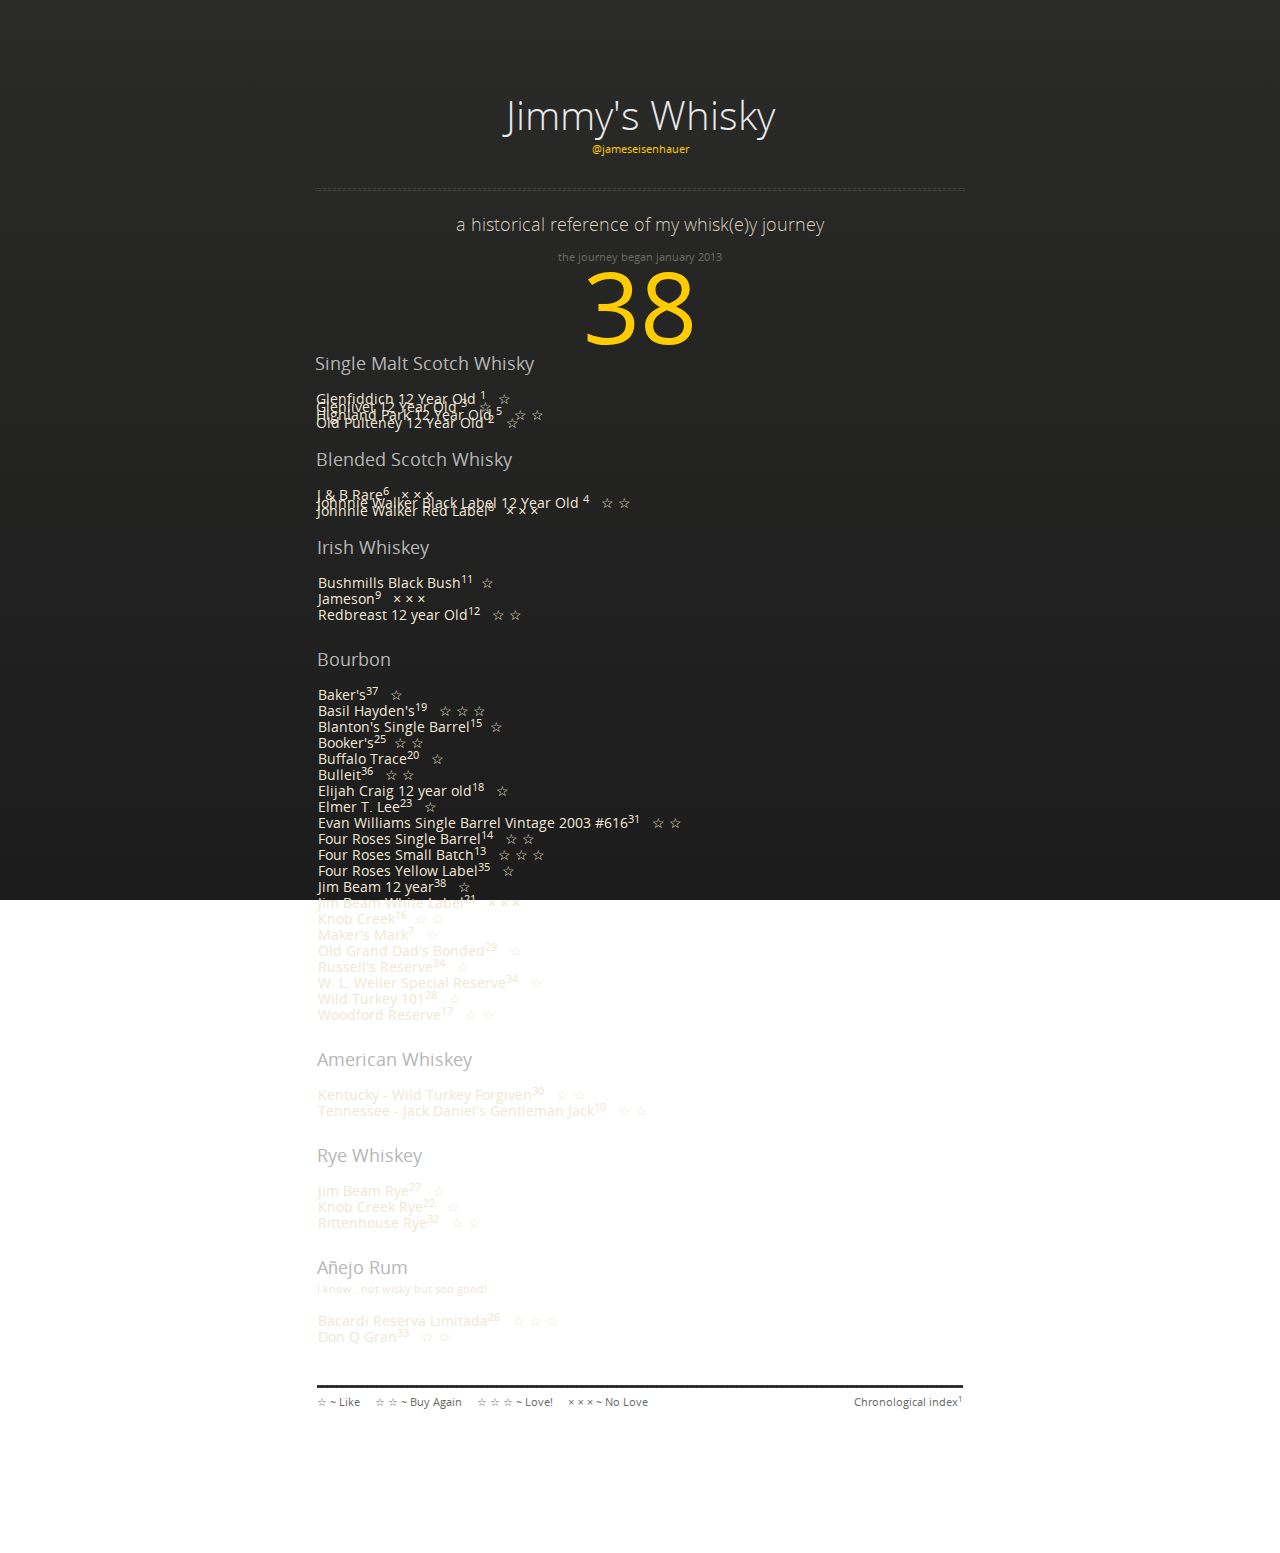
==== index2.html @ 9f7e5084 "wip new index page" ====
<!doctype html>
<html>
  <head>
    <meta charset="utf-8">
    <meta http-equiv="X-UA-Compatible" content="chrome=1">
    <title>Jimmy's Whisky</title>
    <meta name="description" content="a historical reference of my whisk(e)y journey" />
    <link rel="stylesheet" href="stylesheets/styles.css">
    <link rel="stylesheet" href="stylesheets/pygment_trac.css">
    <script src="https://ajax.googleapis.com/ajax/libs/jquery/1.7.1/jquery.min.js"></script>
   
    <script src="http://cdn.jquerytools.org/1.2.7/full/jquery.tools.min.js"></script>
    <script src="javascripts/respond.js"></script>
    <!--[if lt IE 9]>
      <script src="//html5shiv.googlecode.com/svn/trunk/html5.js"></script>
    <![endif]-->
    <!--[if lt IE 8]>
    <link rel="stylesheet" href="stylesheets/ie.css">
    <![endif]-->


  <style>
  
  /* tooltip styling */
  .tooltip {
    display:none;
    height:105px;
    padding:0px 0px 0px 0px;
    width:300px;
   
  } 

   .whiskies {
    cursor:pointer;
    margin:0 1px;
    line-height: 8px;
  }
  </style>
 <meta property="og:title" content="Jimmy's Whisky" />
 <meta property="og:type" content="website" />
 <meta property="og:url" content="http://jimmyswhisky.github.com/" />
 <meta property="og:site_name" content="Jimmy's Whisky - a historical reference of my whisk(e)y journey" />
 <meta property="og:description" content="a historical reference of my whisk(e)y journey" />
 
 <meta property="og:image" content="http://jimmyswhisky.github.com/images/Bakers-Bourbon.jpg" />
  <link rel="image_src" href="http://jimmyswhisky.github.com/images/Bakers-Bourbon.jpg" / >
  
  </head>
  <body>
      

    <div class="wrapper">

      <section>
        <div id="title">
          <h1>Jimmy's Whisky</h1>
  
              <div class="credits center"><a href="http://www.twitter.com/jameseisenhauer" target="_blank">@jameseisenhauer</a></div>
          <p></p>
          <hr>
          <p>a historical reference of my whisk(e)y journey<br>
            <span class="credits center">the journey began january 2013</span>
          </p>
          
        </div>

       
<div class="number">38</div>
<h3>Single Malt Scotch Whisky</h3>

<p>
<div class="whiskies">
  Glenfiddich 12 Year Old <sup>1</sup> &nbsp; &#9734; <br>
  Glenlivet 12 Year Old <sup>3</sup> &nbsp; &#9734;  <br>
  Highland Park 12 Year Old <sup>5</sup> &nbsp; &#9734;  &#9734; <br>
  Old Pulteney 12 Year Old <sup>2</sup> &nbsp; &#9734;  <br>


</p>


<h3>Blended Scotch Whisky</h3>

<p>
<div class="whiskies">
  J & B Rare<sup>6</sup> &nbsp; &#215; &#215; &#215; <br>
  Johnnie Walker Black Label 12 Year Old <sup>4</sup> &nbsp; &#9734;  &#9734;<br>
  Johnnie Walker Red Label<sup>8</sup> &nbsp; &#215; &#215; &#215;<br>


</p>

<h3>Irish Whiskey</h3>

<p>
<div class="whiskies">Bushmills Black Bush<sup>11</sup>&nbsp; &#9734; </div>
<div class="tooltip">
  <img src="images/blackbush.jpg" alt="blackbush"  width="300">
</div>
<br>
<div class="whiskies">Jameson<sup>9</sup> &nbsp; &#215; &#215; &#215;</div>
<div class="tooltip">
  <img src="images/jameson.jpg" alt="jameson"  width="300">
</div>
<br>
<div class="whiskies">Redbreast 12 year Old<sup>12</sup> &nbsp; &#9734;  &#9734;</div>
<div class="tooltip">
  <img src="images/rb12.jpg" alt="redbreast12"  width="300">
</div>
<br>


</p>

<h3>Bourbon</h3>

<p>
  <div class="whiskies">Baker's<sup>37</sup> &nbsp;  &#9734; </div>
<div class="tooltip">
  <img src="images/Bakers-Bourbon.jpg" alt="bookers"  width="300">
</div>
<br>
<div class="whiskies">Basil Hayden's<sup>19</sup> &nbsp;  &#9734;  &#9734;  &#9734; </div>
<div class="tooltip">
  <img src="images/basilh.jpg" alt="basil haydens"  width="300">
</div>
<br>
<div class="whiskies">Blanton's Single Barrel<sup>15</sup>&nbsp;  &#9734;</div>
<div class="tooltip">
  <img src="images/blantonssingle.jpg" alt="blantonssinglebarrel"  width="300">
</div>
<br>
<div class="whiskies">Booker's<sup>25</sup>&nbsp;  &#9734;  &#9734;</div>
<div class="tooltip">
  <img src="images/booker.jpg" alt="bookersbourbon"  width="300">
</div>
<br>
<div class="whiskies">Buffalo Trace<sup>20</sup> &nbsp;  &#9734; </div>
<div class="tooltip">
  <img src="images/bt.jpg" alt="Buffalo Trace"  width="300">
</div>
<br>
<div class="whiskies">Bulleit<sup>36</sup> &nbsp;  &#9734;  &#9734; </div>
<div class="tooltip">
  <img src="images/bulleit.jpg" alt="Bulleit"  width="300">
</div>
<br>
<div class="whiskies">Elijah Craig 12 year old<sup>18</sup> &nbsp;  &#9734; </div>
<div class="tooltip">
  <img src="images/ecraig12.jpg" alt="elijah craig"  width="300">
</div>
<br>
<div class="whiskies">Elmer T. Lee<sup>23</sup> &nbsp;  &#9734; </div>
<div class="tooltip">
  <img src="images/elmer.jpg" alt="elmer t lee"  width="300">
</div>
<br>
<div class="whiskies">Evan Williams Single Barrel Vintage 2003 #616<sup>31</sup> &nbsp;  &#9734; &#9734;</div>
<div class="tooltip">
  <img src="images/EWSB2003.jpg" alt="evanwilliams2003"  width="300">
</div>
<br>
<div class="whiskies">Four Roses Single Barrel<sup>14</sup> &nbsp;  &#9734; &#9734; </div>
<div class="tooltip">
  <img src="images/fourrosessingleb.jpg" alt="fourrosessinglebarrel"  width="300">
</div>
<br>
<div class="whiskies">Four Roses Small Batch<sup>13</sup> &nbsp;  &#9734; &#9734; &#9734;</div>
<div class="tooltip">
  <img src="images/4rosessmallbatch.jpg" alt="fourrosessmallbatch"  width="300">
</div>
<br>
<div class="whiskies">Four Roses Yellow Label<sup>35</sup> &nbsp;  &#9734; </div>
<div class="tooltip">
  <img src="images/fourrosesyellow.jpg" alt="fourrosesyellow"  width="300">
</div>
<br>
<div class="whiskies">Jim Beam 12 year<sup>38</sup> &nbsp;  &#9734; </div>
<div class="tooltip">
  <img src="images/jim-beam-signature-craft.jpg" alt="beam12"  width="300">
</div>
<br>
<div class="whiskies">Jim Beam White Label<sup>21</sup> &nbsp; &#215; &#215; &#215;</div>
<div class="tooltip">
  <img src="images/jimbeamw.jpg" alt="jimbeamwhite"  width="300">
</div>
<br>
<div class="whiskies">Knob Creek<sup>16</sup>&nbsp; &#9734;  &#9734;</div>
<div class="tooltip">
  <img src="images/knob-creek.png" alt="knobcreek"  width="300">
</div>
<br>
<div class="whiskies">Maker's Mark<sup>7</sup> &nbsp; &#9734; </div>
<div class="tooltip">
  <img src="images/mm.jpg" alt="makersmark"  width="300">
</div>
<br>
<div class="whiskies">Old Grand Dad's Bonded<sup>29</sup> &nbsp; &#9734; </div>
<div class="tooltip">
  <img src="images/ogd.jpg" alt="old grand dads"  width="300">
</div>
<br>
<div class="whiskies">Russell's Reserve<sup>24</sup> &nbsp;  &#9734; </div>
<div class="tooltip">
  <img src="images/rreserve.jpg" alt="russel's reserve"  width="300">
</div>
<br>
<div class="whiskies">W. L. Weller Special Reserve<sup>34</sup> &nbsp; &#9734;</div>
<div class="tooltip">
  <img src="images/wellres.jpg" alt="weller reserve"  width="300">
</div>
<br>
<div class="whiskies">Wild Turkey 101<sup>28</sup> &nbsp; &#9734;</div>
<div class="tooltip">
  <img src="images/WildTurkey101.jpg" alt="wild turkey"  width="300">
</div>
<br>
<div class="whiskies">Woodford Reserve<sup>17</sup> &nbsp; &#9734;  &#9734;</div>
<div class="tooltip">
  <img src="images/woodford.jpg" alt="woodford"  width="300">
</div>
<br>


</p>

<h3>American Whiskey</h3>

<p>
<div class="whiskies">Kentucky - Wild Turkey Forgiven<sup>30</sup> &nbsp; &#9734;  &#9734;</div>
<div class="tooltip">
  <img src="images/forgive.jpg" alt="wild turkey forgiven"  width="300">
</div>
<br>
<div class="whiskies">Tennessee - Jack Daniel's Gentleman Jack<sup>10</sup> &nbsp; &#9734;  &#9734;</div>
<div class="tooltip">
  <img src="images/gentjack.jpg" alt="gentlemanjack"  width="300">
</div>
<br>


</p>

<h3>Rye Whiskey</h3>

<p>
  <div class="whiskies">Jim Beam Rye<sup>27</sup> &nbsp; &#9734; </div>
<div class="tooltip">
  <img src="images/jbrye.jpg" alt="jimbeamrye"  width="300">
</div>
<br>
<div class="whiskies">Knob Creek Rye<sup>22</sup> &nbsp; &#9734; </div>
<div class="tooltip">
  <img src="images/kcrye.jpg" alt="knobcreekrye"  width="300">
</div>
<br>
<div class="whiskies">Rittenhouse Rye<sup>32</sup> &nbsp; &#9734; &#9734;</div>
<div class="tooltip">
  <img src="images/rittenhouse.jpg" alt="rittenhouserye"  width="300">
</div>
<br>


</p>

<h3>A&ntilde;ejo Rum</h3>
<sup>I know...not wisky but soo good!</sup>


<p>
<div class="whiskies">Bacardi Reserva Limitada<sup>26</sup> &nbsp; &#9734; &#9734; &#9734; </div>
<div class="tooltip">
  <img src="images/bacardirl2.jpg" alt="bacardireservalimitada"  width="300">
</div>
<br>
<div class="whiskies">Don Q Gran<sup>33</sup> &nbsp; &#9734; &#9734;  </div>
<div class="tooltip">
  <img src="images/donq.png" alt="donq"  width="300">
</div>
<br>






</p>












<p></p>
<br>
<br>
<div id="title">
  <hr>
   <span class="credits left">&#9734; ~ Like  &nbsp; &nbsp; &#9734; &#9734; ~ Buy Again  &nbsp; &nbsp;  &#9734; &#9734; &#9734; ~ Love!  &nbsp; &nbsp;  &#215; &#215; &#215;  ~ No Love</span>
   <span class="credits right">  Chronological index<sup>1</sup></span> 

</div>

</section>
</div>
<script>
$(function () {
$(".whiskies").tooltip({

   // tweak the position
   offset: [20, -1050],

   // use the "slide" effect
   effect: 'slide'

// add dynamic plugin with optional configuration for bottom edge
})});
</script>
    <!--[if !IE]><script>fixScale(document);</script><![endif]-->
    
  </body>
</html>
---- stylesheets/styles.css ----
@font-face {
  font-family: 'OpenSansLight';
  src: url("../fonts/OpenSans-Light-webfont.eot");
  src: url("../fonts/OpenSans-Light-webfont.eot?#iefix") format("embedded-opentype"), url("../fonts/OpenSans-Light-webfont.woff") format("woff"), url("../fonts/OpenSans-Light-webfont.ttf") format("truetype"), url("../fonts/OpenSans-Light-webfont.svg#OpenSansLight") format("svg");
  font-weight: normal;
  font-style: normal;
}

@font-face {
  font-family: 'OpenSansLightItalic';
  src: url("../fonts/OpenSans-LightItalic-webfont.eot");
  src: url("../fonts/OpenSans-LightItalic-webfont.eot?#iefix") format("embedded-opentype"), url("../fonts/OpenSans-LightItalic-webfont.woff") format("woff"), url("../fonts/OpenSans-LightItalic-webfont.ttf") format("truetype"), url("../fonts/OpenSans-LightItalic-webfont.svg#OpenSansLightItalic") format("svg");
  font-weight: normal;
  font-style: normal;
}

@font-face {
  font-family: 'OpenSansRegular';
  src: url("../fonts/OpenSans-Regular-webfont.eot");
  src: url("../fonts/OpenSans-Regular-webfont.eot?#iefix") format("embedded-opentype"), url("../fonts/OpenSans-Regular-webfont.woff") format("woff"), url("../fonts/OpenSans-Regular-webfont.ttf") format("truetype"), url("../fonts/OpenSans-Regular-webfont.svg#OpenSansRegular") format("svg");
  font-weight: normal;
  font-style: normal;
  -webkit-font-smoothing: antialiased;
}

@font-face {
  font-family: 'OpenSansItalic';
  src: url("../fonts/OpenSans-Italic-webfont.eot");
  src: url("../fonts/OpenSans-Italic-webfont.eot?#iefix") format("embedded-opentype"), url("../fonts/OpenSans-Italic-webfont.woff") format("woff"), url("../fonts/OpenSans-Italic-webfont.ttf") format("truetype"), url("../fonts/OpenSans-Italic-webfont.svg#OpenSansItalic") format("svg");
  font-weight: normal;
  font-style: normal;
  -webkit-font-smoothing: antialiased;
}

@font-face {
  font-family: 'OpenSansSemibold';
  src: url("../fonts/OpenSans-Semibold-webfont.eot");
  src: url("../fonts/OpenSans-Semibold-webfont.eot?#iefix") format("embedded-opentype"), url("../fonts/OpenSans-Semibold-webfont.woff") format("woff"), url("../fonts/OpenSans-Semibold-webfont.ttf") format("truetype"), url("../fonts/OpenSans-Semibold-webfont.svg#OpenSansSemibold") format("svg");
  font-weight: normal;
  font-style: normal;
  -webkit-font-smoothing: antialiased;
}

@font-face {
  font-family: 'OpenSansSemiboldItalic';
  src: url("../fonts/OpenSans-SemiboldItalic-webfont.eot");
  src: url("../fonts/OpenSans-SemiboldItalic-webfont.eot?#iefix") format("embedded-opentype"), url("../fonts/OpenSans-SemiboldItalic-webfont.woff") format("woff"), url("../fonts/OpenSans-SemiboldItalic-webfont.ttf") format("truetype"), url("../fonts/OpenSans-SemiboldItalic-webfont.svg#OpenSansSemiboldItalic") format("svg");
  font-weight: normal;
  font-style: normal;
  -webkit-font-smoothing: antialiased;
}

@font-face {
  font-family: 'OpenSansBold';
  src: url("../fonts/OpenSans-Bold-webfont.eot");
  src: url("../fonts/OpenSans-Bold-webfont.eot?#iefix") format("embedded-opentype"), url("../fonts/OpenSans-Bold-webfont.woff") format("woff"), url("../fonts/OpenSans-Bold-webfont.ttf") format("truetype"), url("../fonts/OpenSans-Bold-webfont.svg#OpenSansBold") format("svg");
  font-weight: normal;
  font-style: normal;
  -webkit-font-smoothing: antialiased;
}

@font-face {
  font-family: 'OpenSansBoldItalic';
  src: url("../fonts/OpenSans-BoldItalic-webfont.eot");
  src: url("../fonts/OpenSans-BoldItalic-webfont.eot?#iefix") format("embedded-opentype"), url("../fonts/OpenSans-BoldItalic-webfont.woff") format("woff"), url("../fonts/OpenSans-BoldItalic-webfont.ttf") format("truetype"), url("../fonts/OpenSans-BoldItalic-webfont.svg#OpenSansBoldItalic") format("svg");
  font-weight: normal;
  font-style: normal;
  -webkit-font-smoothing: antialiased;
}

/* normalize.css 2012-02-07T12:37 UTC - http://github.com/necolas/normalize.css */
/* =============================================================================
   HTML5 display definitions
   ========================================================================== */
/*
 * Corrects block display not defined in IE6/7/8/9 & FF3
 */
article,
aside,
details,
figcaption,
figure,
footer,
header,
hgroup,
nav,
section,
summary {
  display: block;
}

/*
 * Corrects inline-block display not defined in IE6/7/8/9 & FF3
 */
audio,
canvas,
video {
  display: inline-block;
  *display: inline;
  *zoom: 1;
}

/*
 * Prevents modern browsers from displaying 'audio' without controls
 */
audio:not([controls]) {
  display: none;
}

/*
 * Addresses styling for 'hidden' attribute not present in IE7/8/9, FF3, S4
 * Known issue: no IE6 support
 */
[hidden] {
  display: none;
}

/* =============================================================================
   Base
   ========================================================================== */
/*
 * 1. Corrects text resizing oddly in IE6/7 when body font-size is set using em units
 *    http://clagnut.com/blog/348/#c790
 * 2. Prevents iOS text size adjust after orientation change, without disabling user zoom
 *    www.456bereastreet.com/archive/201012/controlling_text_size_in_safari_for_ios_without_disabling_user_zoom/
 */
html {
  font-size: 100%;
  /* 1 */
  -webkit-text-size-adjust: 100%;
  /* 2 */
  -ms-text-size-adjust: 100%;
  /* 2 */
}

/*
 * Addresses font-family inconsistency between 'textarea' and other form elements.
 */
html,
button,
input,
select,
textarea {
  font-family: sans-serif;
}

/*
 * Addresses margins handled incorrectly in IE6/7
 */
body {
  margin: 0;
  position: relative;
}

/* =============================================================================
   Links
   ========================================================================== */
/*
 * Addresses outline displayed oddly in Chrome
 */
a:focus {
  outline: thin dotted;
}

/*
 * Improves readability when focused and also mouse hovered in all browsers
 * people.opera.com/patrickl/experiments/keyboard/test
 */
a:hover,
a:active {
  outline: 0;
}

/* =============================================================================
   Typography
   ========================================================================== */
/*
 * Addresses font sizes and margins set differently in IE6/7
 * Addresses font sizes within 'section' and 'article' in FF4+, Chrome, S5
 */
h1 {
  font-size: 2em;
  margin: 0.67em 0;
}

h2 {
  font-size: 1.5em;
  margin: 0.83em 0;
}

h3 {
  font-size: 1.17em;
  margin: 1em 0;
}

h4 {
  font-size: 1em;
  margin: 1.33em 0;
}

h5 {
  font-size: 0.83em;
  margin: 1.67em 0;
}

h6 {
  font-size: 0.75em;
  margin: 2.33em 0;
}

/*
 * Addresses styling not present in IE7/8/9, S5, Chrome
 */
abbr[title] {
  border-bottom: 1px dotted;
}

/*
 * Addresses style set to 'bolder' in FF3+, S4/5, Chrome
*/
b,
strong {
  font-weight: bold;
}

blockquote {
  margin: 1em 40px;
}

/*
 * Addresses styling not present in S5, Chrome
 */
dfn {
  font-style: italic;
}

/*
 * Addresses styling not present in IE6/7/8/9
 */
mark {
  background: #ff0;
  color: #000;
}

/*
 * Addresses margins set differently in IE6/7
 */
p,
pre {
  margin: 1em 0;
}

/*
 * Corrects font family set oddly in IE6, S4/5, Chrome
 * en.wikipedia.org/wiki/User:Davidgothberg/Test59
 */
pre,
code,
kbd,
samp {
  font-family: monospace, serif;
  _font-family: 'courier new', monospace;
  font-size: 1em;
}

/*
 * 1. Addresses CSS quotes not supported in IE6/7
 * 2. Addresses quote property not supported in S4
 */
/* 1 */
q {
  quotes: none;
}

/* 2 */
q:before,
q:after {
  content: '';
  content: none;
}

small {
  font-size: 75%;
}

#smalltext {
  font-size: 75%;
}

/*
 * Prevents sub and sup affecting line-height in all browsers
 * gist.github.com/413930
 */
sub,
sup {
  font-size: 75%;
  line-height: 0;
  position: relative;
  vertical-align: baseline;
}

sup {
  top: -0.5em;
}

sub {
  bottom: -0.25em;
}

/* =============================================================================
   Lists
   ========================================================================== */
/*
 * Addresses margins set differently in IE6/7
 */
dl,
menu,
ol,
ul {
  margin: 1em 0;
}

dd {
  margin: 0 0 0 40px;
}

/*
 * Addresses paddings set differently in IE6/7
 */
menu,
ol,
ul {
  padding: 0 0 0 40px;
}

/*
 * Corrects list images handled incorrectly in IE7
 */
nav ul,
nav ol {
  list-style: none;
  list-style-image: none;
}

/* =============================================================================
   Embedded content
   ========================================================================== */
/*
 * 1. Removes border when inside 'a' element in IE6/7/8/9, FF3
 * 2. Improves image quality when scaled in IE7
 *    code.flickr.com/blog/2008/11/12/on-ui-quality-the-little-things-client-side-image-resizing/
 */
img {
  border: 0;
  /* 1 */
  -ms-interpolation-mode: bicubic;
  /* 2 */
}

/*
 * Corrects overflow displayed oddly in IE9
 */
svg:not(:root) {
  overflow: hidden;
}

/* =============================================================================
   Figures
   ========================================================================== */
/*
 * Addresses margin not present in IE6/7/8/9, S5, O11
 */
figure {
  margin: 0;
}

/* =============================================================================
   Forms
   ========================================================================== */
/*
 * Corrects margin displayed oddly in IE6/7
 */
form {
  margin: 0;
}

/*
 * Define consistent border, margin, and padding
 */
fieldset {
  border: 1px solid #c0c0c0;
  margin: 0 2px;
  padding: 0.35em 0.625em 0.75em;
}

/*
 * 1. Corrects color not being inherited in IE6/7/8/9
 * 2. Corrects text not wrapping in FF3 
 * 3. Corrects alignment displayed oddly in IE6/7
 */
legend {
  border: 0;
  /* 1 */
  padding: 0;
  white-space: normal;
  /* 2 */
  *margin-left: -7px;
  /* 3 */
}

/*
 * 1. Corrects font size not being inherited in all browsers
 * 2. Addresses margins set differently in IE6/7, FF3+, S5, Chrome
 * 3. Improves appearance and consistency in all browsers
 */
button,
input,
select,
textarea {
  font-size: 100%;
  /* 1 */
  margin: 0;
  /* 2 */
  vertical-align: baseline;
  /* 3 */
  *vertical-align: middle;
  /* 3 */
}

/*
 * Addresses FF3/4 setting line-height on 'input' using !important in the UA stylesheet
 */
button,
input {
  line-height: normal;
  /* 1 */
}

/*
 * 1. Improves usability and consistency of cursor style between image-type 'input' and others
 * 2. Corrects inability to style clickable 'input' types in iOS
 * 3. Removes inner spacing in IE7 without affecting normal text inputs
 *    Known issue: inner spacing remains in IE6
 */
button,
input[type="button"],
input[type="reset"],
input[type="submit"] {
  cursor: pointer;
  /* 1 */
  -webkit-appearance: button;
  /* 2 */
  *overflow: visible;
  /* 3 */
}

/*
 * Re-set default cursor for disabled elements
 */
button[disabled],
input[disabled] {
  cursor: default;
}

/*
 * 1. Addresses box sizing set to content-box in IE8/9
 * 2. Removes excess padding in IE8/9
 * 3. Removes excess padding in IE7
      Known issue: excess padding remains in IE6
 */
input[type="checkbox"],
input[type="radio"] {
  box-sizing: border-box;
  /* 1 */
  padding: 0;
  /* 2 */
  *height: 13px;
  /* 3 */
  *width: 13px;
  /* 3 */
}

/*
 * 1. Addresses appearance set to searchfield in S5, Chrome
 * 2. Addresses box-sizing set to border-box in S5, Chrome (include -moz to future-proof)
 */
input[type="search"] {
  -webkit-appearance: textfield;
  /* 1 */
  -moz-box-sizing: content-box;
  -webkit-box-sizing: content-box;
  /* 2 */
  box-sizing: content-box;
}

/*
 * Removes inner padding and search cancel button in S5, Chrome on OS X
 */
input[type="search"]::-webkit-search-decoration,
input[type="search"]::-webkit-search-cancel-button {
  -webkit-appearance: none;
}

/*
 * Removes inner padding and border in FF3+
 * www.sitepen.com/blog/2008/05/14/the-devils-in-the-details-fixing-dojos-toolbar-buttons/
 */
button::-moz-focus-inner,
input::-moz-focus-inner {
  border: 0;
  padding: 0;
}

/*
 * 1. Removes default vertical scrollbar in IE6/7/8/9
 * 2. Improves readability and alignment in all browsers
 */
textarea {
  overflow: auto;
  /* 1 */
  vertical-align: top;
  /* 2 */
}

/* =============================================================================
   Tables
   ========================================================================== */
/*
 * Remove most spacing between table cells
 */
table {
  border-collapse: collapse;
  border-spacing: 0;
}

body {
  padding: 0px 0 20px 0px;
  margin: 0px;
  font: 14px/1.5 "OpenSansRegular", "Helvetica Neue", Helvetica, Arial, sans-serif;
  color: #f0e7d5;
  font-weight: normal;
  background: #252525;
  background-attachment: fixed !important;
  background: -webkit-gradient(linear, 50% 0%, 50% 100%, color-stop(0%, #2a2a29), color-stop(100%, #1c1c1c));
  background: -webkit-linear-gradient(#2a2a29, #1c1c1c);
  background: -moz-linear-gradient(#2a2a29, #1c1c1c);
  background: -o-linear-gradient(#2a2a29, #1c1c1c);
  background: -ms-linear-gradient(#2a2a29, #1c1c1c);
  background: linear-gradient(#2a2a29, #1c1c1c);
}

h1, h2, h3, h4, h5, h6 {
  color: #e8e8e8;
  margin: 0 0 10px;
  font-family: 'OpenSansRegular', "Helvetica Neue", Helvetica, Arial, sans-serif;
  font-weight: normal;
}

p, ul, ol, table, pre, dl {
  margin: 0 0 20px;
}

h1, h2, h3 {
  line-height: 1.1;
}

h1 {
  font-size: 28px;
}

h2 {
  font-size: 24px;
}

h4, h5, h6 {
  color: #e8e8e8;
}

h3 {
  font-size: 18px;
  line-height: 24px;
  font-family: 'OpenSansRegular', "Helvetica Neue", Helvetica, Arial, sans-serif !important;
  font-weight: normal;
  color: #b6b6b6;
}

a {
  color: #ffcc00;
  font-weight: 400;
  text-decoration: none;
}
a:hover {
  color: #ffeb9b;
}

a small {
  font-size: 11px;
  color: #666;
  margin-top: -0.6em;
  display: block;
}

ul {
  list-style-image: url("../images/bullet.png");
}

strong {
  font-family: 'OpenSansBold', "Helvetica Neue", Helvetica, Arial, sans-serif !important;
  font-weight: normal;
}

.wrapper {
  max-width: 650px;
  margin: 0 auto;
  position: relative;
  padding: 0 20px;
}

section img {
  max-width: 100%;
}

blockquote {
  border-left: 3px solid #ffcc00;
  margin: 0;
  padding: 0 0 0 20px;
  font-style: italic;
}

code {
  font-family: "Lucida Sans", Monaco, Bitstream Vera Sans Mono, Lucida Console, Terminal;
  color: #efefef;
  font-size: 13px;
  margin: 0 4px;
  padding: 4px 6px;
  -moz-border-radius: 2px;
  -webkit-border-radius: 2px;
  -o-border-radius: 2px;
  -ms-border-radius: 2px;
  -khtml-border-radius: 2px;
  border-radius: 2px;
}

pre {
  padding: 8px 15px;
  background: #191919;
  -moz-border-radius: 2px;
  -webkit-border-radius: 2px;
  -o-border-radius: 2px;
  -ms-border-radius: 2px;
  -khtml-border-radius: 2px;
  border-radius: 2px;
  border: 1px solid #121212;
  -moz-box-shadow: inset 0 1px 3px rgba(0, 0, 0, 0.3);
  -webkit-box-shadow: inset 0 1px 3px rgba(0, 0, 0, 0.3);
  -o-box-shadow: inset 0 1px 3px rgba(0, 0, 0, 0.3);
  box-shadow: inset 0 1px 3px rgba(0, 0, 0, 0.3);
  overflow: auto;
  overflow-y: hidden;
}
pre code {
  color: #efefef;
  text-shadow: 0px 1px 0px #000;
  margin: 0;
  padding: 0;
}

table {
  width: 100%;
  border-collapse: collapse;
}

th {
  text-align: left;
  padding: 5px 10px;
  border-bottom: 1px solid #434343;
  color: #b6b6b6;
  font-family: 'OpenSansSemibold', "Helvetica Neue", Helvetica, Arial, sans-serif !important;
  font-weight: normal;
}

td {
  text-align: left;
  padding: 5px 10px;
  border-bottom: 1px solid #434343;
}

hr {
  border: 0;
  outline: none;
  height: 3px;
  background: transparent url("../images/hr.gif") center center repeat-x;
  margin: 0 0 20px;
}

dt {
  color: #F0E7D5;
  font-family: 'OpenSansSemibold', "Helvetica Neue", Helvetica, Arial, sans-serif !important;
  font-weight: normal;
}

#header {
  z-index: 100;
  left: 0;
  top: 0px;
  height: 60px;
  width: 100%;
  position: fixed;
  background: url(../images/nav-bg.gif) #353535;
  border-bottom: 4px solid #434343;
  -moz-box-shadow: 0px 1px 3px rgba(0, 0, 0, 0.25);
  -webkit-box-shadow: 0px 1px 3px rgba(0, 0, 0, 0.25);
  -o-box-shadow: 0px 1px 3px rgba(0, 0, 0, 0.25);
  box-shadow: 0px 1px 3px rgba(0, 0, 0, 0.25);
}
#header nav {
  max-width: 650px;
  margin: 0 auto;
  padding: 0 10px;
  background: blue;
  margin: 6px auto;
}
#header nav li {
  font-family: 'OpenSansLight', "Helvetica Neue", Helvetica, Arial, sans-serif;
  font-weight: normal;
  list-style: none;
  display: inline;
  color: white;
  line-height: 50px;
  text-shadow: 0px 1px 0px rgba(0, 0, 0, 0.2);
  font-size: 14px;
}
#header nav li a {
  color: white;
  border: 1px solid #5d910b;
  background: -webkit-gradient(linear, 50% 0%, 50% 100%, color-stop(0%, #93bd20), color-stop(100%, #659e10));
  background: -webkit-linear-gradient(#93bd20, #659e10);
  background: -moz-linear-gradient(#93bd20, #659e10);
  background: -o-linear-gradient(#93bd20, #659e10);
  background: -ms-linear-gradient(#93bd20, #659e10);
  background: linear-gradient(#93bd20, #659e10);
  -moz-border-radius: 2px;
  -webkit-border-radius: 2px;
  -o-border-radius: 2px;
  -ms-border-radius: 2px;
  -khtml-border-radius: 2px;
  border-radius: 2px;
  -moz-box-shadow: inset 0px 1px 0px rgba(255, 255, 255, 0.3), 0px 3px 7px rgba(0, 0, 0, 0.7);
  -webkit-box-shadow: inset 0px 1px 0px rgba(255, 255, 255, 0.3), 0px 3px 7px rgba(0, 0, 0, 0.7);
  -o-box-shadow: inset 0px 1px 0px rgba(255, 255, 255, 0.3), 0px 3px 7px rgba(0, 0, 0, 0.7);
  box-shadow: inset 0px 1px 0px rgba(255, 255, 255, 0.3), 0px 3px 7px rgba(0, 0, 0, 0.7);
  background-color: #93bd20;
  padding: 10px 12px;
  margin-top: 6px;
  line-height: 14px;
  font-size: 14px;
  display: inline-block;
  text-align: center;
}
#header nav li a:hover {
  background: -webkit-gradient(linear, 50% 0%, 50% 100%, color-stop(0%, #749619), color-stop(100%, #527f0e));
  background: -webkit-linear-gradient(#749619, #527f0e);
  background: -moz-linear-gradient(#749619, #527f0e);
  background: -o-linear-gradient(#749619, #527f0e);
  background: -ms-linear-gradient(#749619, #527f0e);
  background: linear-gradient(#749619, #527f0e);
  background-color: #659e10;
  border: 1px solid #527f0e;
  -moz-box-shadow: inset 0px 1px 1px rgba(0, 0, 0, 0.2), 0px 1px 0px rgba(0, 0, 0, 0);
  -webkit-box-shadow: inset 0px 1px 1px rgba(0, 0, 0, 0.2), 0px 1px 0px rgba(0, 0, 0, 0);
  -o-box-shadow: inset 0px 1px 1px rgba(0, 0, 0, 0.2), 0px 1px 0px rgba(0, 0, 0, 0);
  box-shadow: inset 0px 1px 1px rgba(0, 0, 0, 0.2), 0px 1px 0px rgba(0, 0, 0, 0);
}
#header nav li.fork {
  float: left;
  margin-left: 0px;
}
#header nav li.downloads {
  float: right;
  margin-left: 6px;
}
#header nav li.title {
  float: right;
  margin-right: 10px;
  font-size: 11px;
}

section {
  max-width: 650px;
  padding: 30px 0px 50px 0px;
  margin: 20px 0;
  margin-top: 70px;
}
section #title {
  border: 0;
  outline: none;
  margin: 0 0 50px 0;
  padding: 0 0 5px 0;
}
section #title h1 {
  font-family: 'OpenSansLight', "Helvetica Neue", Helvetica, Arial, sans-serif;
  font-weight: normal;
  font-size: 40px;
  text-align: center;
  line-height: 30px;
}
section #title p {
  color: #d7cfbe;
  font-family: 'OpenSansLight', "Helvetica Neue", Helvetica, Arial, sans-serif;
  font-weight: normal;
  font-size: 18px;
  text-align: center;
}
section #title .credits {
  font-size: 11px;
  font-family: 'OpenSansRegular', "Helvetica Neue", Helvetica, Arial, sans-serif;
  font-weight: normal;
  color: #696969;
  margin-top: -10px;
}
section #title .credits.left {
  float: left;
}
section #title .credits.right {
  float: right;
}
section #title .credits.center {
  float: center;
  text-align: center;
  line-height: 38px;
}
section .number {
  font-size: 100px;
  font-family: 'OpenSansRegular', "Helvetica Neue", Helvetica, Arial, sans-serif;
  font-weight: normal;
  text-align: center;
  color: #ffcc00;
  margin-top: 160px;
  position: absolute;
   top: 0;
   left: 0;
   bottom: 0;
   right: 0;
   z-index: -200;
   overflow: hidden;
}

@media print, screen and (max-width: 720px) {
  #title .credits {
    display: block;
    width: 100%;
    line-height: 30px;
    text-align: center;
  }
  #title .credits .left {
    float: none;
    display: block;
  }
  #title .credits .right {
    float: none;
    display: block;
  }
    #title .credits .center {
    float: none;
    display: block;
  }
}
@media print, screen and (max-width: 480px) {
  #header {
    margin-top: -20px;
  }

  section {
    margin-top: 40px;
  }

  nav {
    display: none;
  }
}
---- stylesheets/pygment_trac.css ----
.highlight .hll { background-color: #404040 }
.highlight  { color: #d0d0d0 }
.highlight .c { color: #999999; font-style: italic } /* Comment */
.highlight .err { color: #a61717; background-color: #e3d2d2 } /* Error */
.highlight .g { color: #d0d0d0 } /* Generic */
.highlight .k { color: #6ab825; font-weight: normal } /* Keyword */
.highlight .l { color: #d0d0d0 } /* Literal */
.highlight .n { color: #d0d0d0 } /* Name */
.highlight .o { color: #d0d0d0 } /* Operator */
.highlight .x { color: #d0d0d0 } /* Other */
.highlight .p { color: #d0d0d0 } /* Punctuation */
.highlight .cm { color: #999999; font-style: italic } /* Comment.Multiline */
.highlight .cp { color: #cd2828; font-weight: normal } /* Comment.Preproc */
.highlight .c1 { color: #999999; font-style: italic } /* Comment.Single */
.highlight .cs { color: #e50808; font-weight: normal; background-color: #520000 } /* Comment.Special */
.highlight .gd { color: #d22323 } /* Generic.Deleted */
.highlight .ge { color: #d0d0d0; font-style: italic } /* Generic.Emph */
.highlight .gr { color: #d22323 } /* Generic.Error */
.highlight .gh { color: #ffffff; font-weight: normal } /* Generic.Heading */
.highlight .gi { color: #589819 } /* Generic.Inserted */
.highlight .go { color: #cccccc } /* Generic.Output */
.highlight .gp { color: #aaaaaa } /* Generic.Prompt */
.highlight .gs { color: #d0d0d0; font-weight: normal } /* Generic.Strong */
.highlight .gu { color: #ffffff; text-decoration: underline } /* Generic.Subheading */
.highlight .gt { color: #d22323 } /* Generic.Traceback */
.highlight .kc { color: #6ab825; font-weight: normal } /* Keyword.Constant */
.highlight .kd { color: #6ab825; font-weight: normal } /* Keyword.Declaration */
.highlight .kn { color: #6ab825; font-weight: normal } /* Keyword.Namespace */
.highlight .kp { color: #6ab825 } /* Keyword.Pseudo */
.highlight .kr { color: #6ab825; font-weight: normal } /* Keyword.Reserved */
.highlight .kt { color: #6ab825; font-weight: normal } /* Keyword.Type */
.highlight .ld { color: #d0d0d0 } /* Literal.Date */
.highlight .m { color: #3677a9 } /* Literal.Number */
.highlight .s { color: #9dd5f1 } /* Literal.String */
.highlight .na { color: #bbbbbb } /* Name.Attribute */
.highlight .nb { color: #24909d } /* Name.Builtin */
.highlight .nc { color: #447fcf; text-decoration: underline } /* Name.Class */
.highlight .no { color: #40ffff } /* Name.Constant */
.highlight .nd { color: #ffa500 } /* Name.Decorator */
.highlight .ni { color: #d0d0d0 } /* Name.Entity */
.highlight .ne { color: #bbbbbb } /* Name.Exception */
.highlight .nf { color: #447fcf } /* Name.Function */
.highlight .nl { color: #d0d0d0 } /* Name.Label */
.highlight .nn { color: #447fcf; text-decoration: underline } /* Name.Namespace */
.highlight .nx { color: #d0d0d0 } /* Name.Other */
.highlight .py { color: #d0d0d0 } /* Name.Property */
.highlight .nt { color: #6ab825;} /* Name.Tag */
.highlight .nv { color: #40ffff } /* Name.Variable */
.highlight .ow { color: #6ab825; font-weight: normal } /* Operator.Word */
.highlight .w { color: #666666 } /* Text.Whitespace */
.highlight .mf { color: #3677a9 } /* Literal.Number.Float */
.highlight .mh { color: #3677a9 } /* Literal.Number.Hex */
.highlight .mi { color: #3677a9 } /* Literal.Number.Integer */
.highlight .mo { color: #3677a9 } /* Literal.Number.Oct */
.highlight .sb { color: #9dd5f1 } /* Literal.String.Backtick */
.highlight .sc { color: #9dd5f1 } /* Literal.String.Char */
.highlight .sd { color: #9dd5f1 } /* Literal.String.Doc */
.highlight .s2 { color: #9dd5f1 } /* Literal.String.Double */
.highlight .se { color: #9dd5f1 } /* Literal.String.Escape */
.highlight .sh { color: #9dd5f1 } /* Literal.String.Heredoc */
.highlight .si { color: #9dd5f1 } /* Literal.String.Interpol */
.highlight .sx { color: #ffa500 } /* Literal.String.Other */
.highlight .sr { color: #9dd5f1 } /* Literal.String.Regex */
.highlight .s1 { color: #9dd5f1 } /* Literal.String.Single */
.highlight .ss { color: #9dd5f1 } /* Literal.String.Symbol */
.highlight .bp { color: #24909d } /* Name.Builtin.Pseudo */
.highlight .vc { color: #40ffff } /* Name.Variable.Class */
.highlight .vg { color: #40ffff } /* Name.Variable.Global */
.highlight .vi { color: #40ffff } /* Name.Variable.Instance */
.highlight .il { color: #3677a9 } /* Literal.Number.Integer.Long */
---- stylesheets/ie.css ----
nav {
  display: none;
}
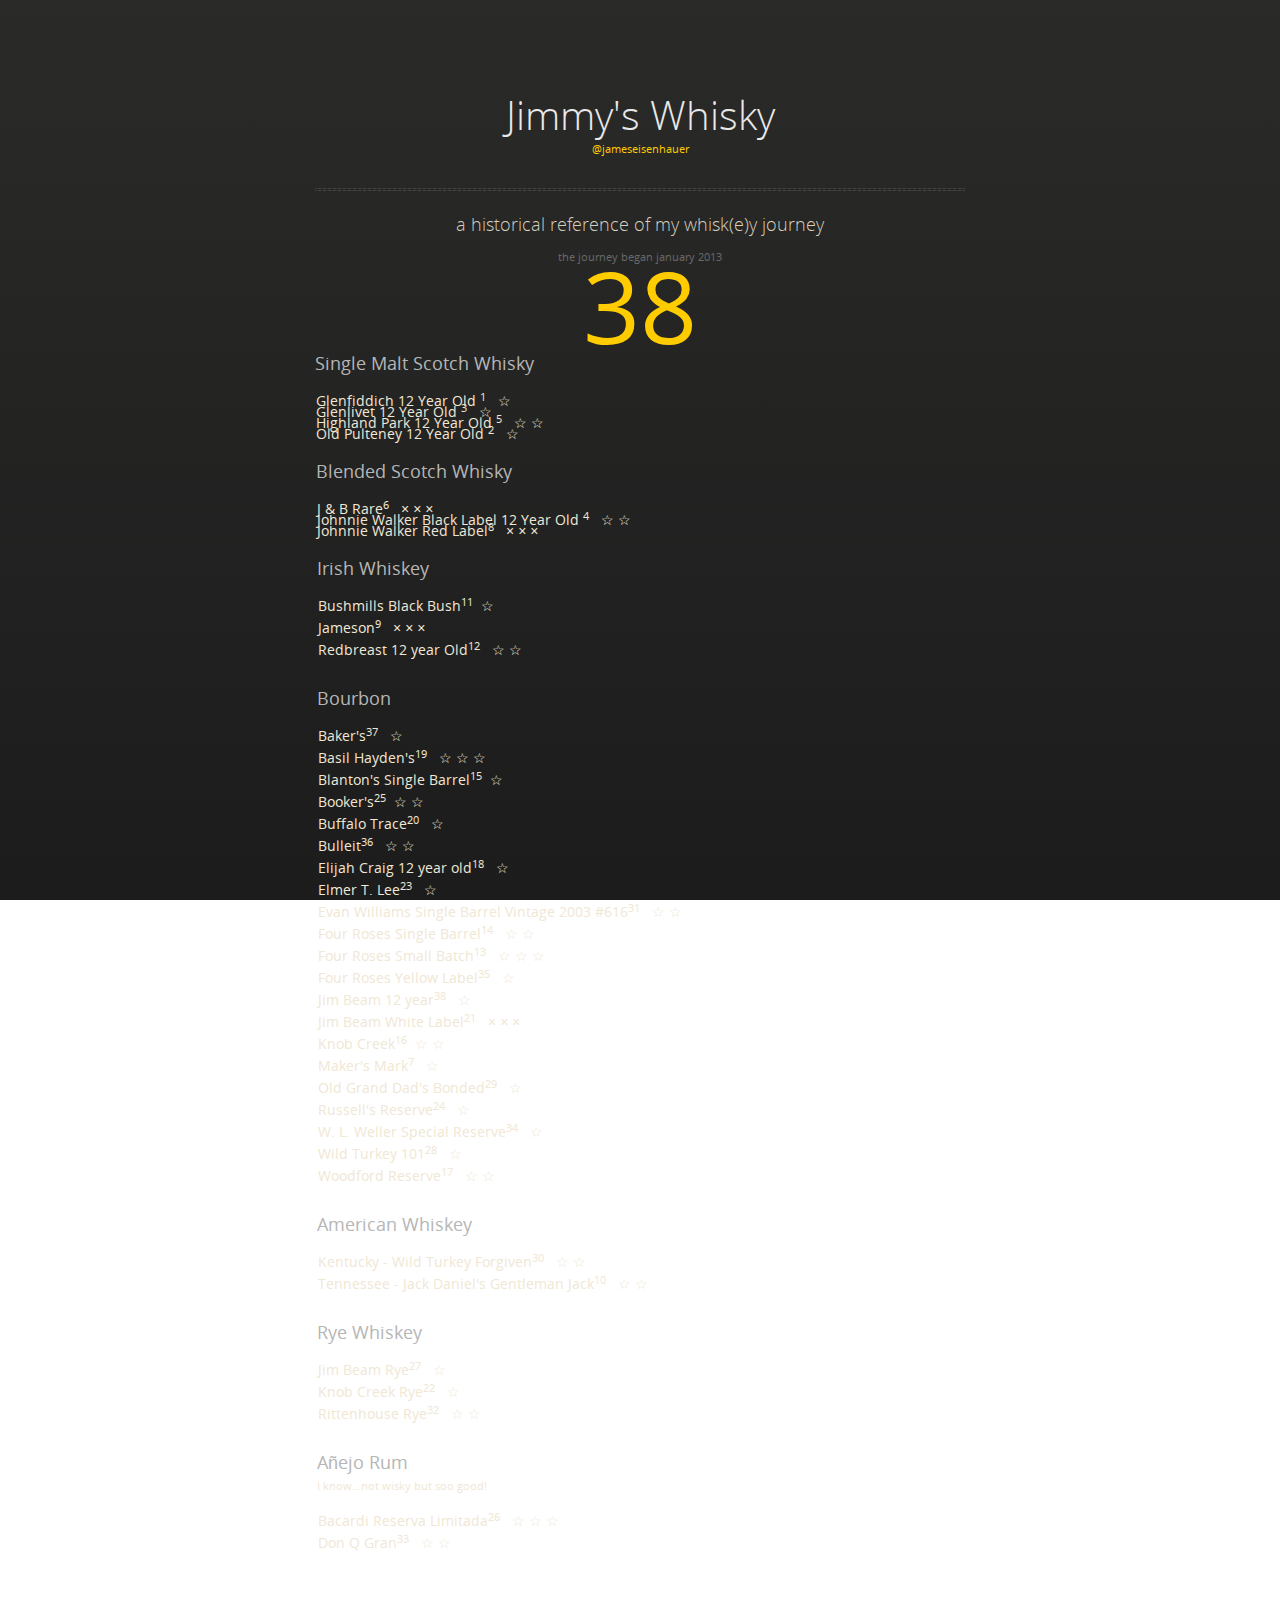
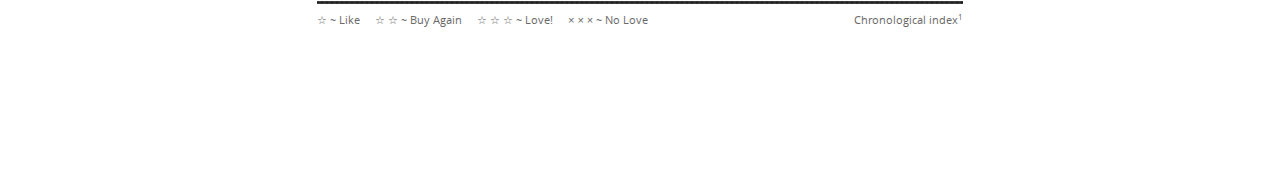
==== commit b781a619: "adjust line height" ====
--- a/index2.html
+++ b/index2.html
@@ -33,7 +33,7 @@
    .whiskies {
     cursor:pointer;
     margin:0 1px;
-    line-height: 8px;
+    line-height: 11px;
   }
   </style>
  <meta property="og:title" content="Jimmy's Whisky" />
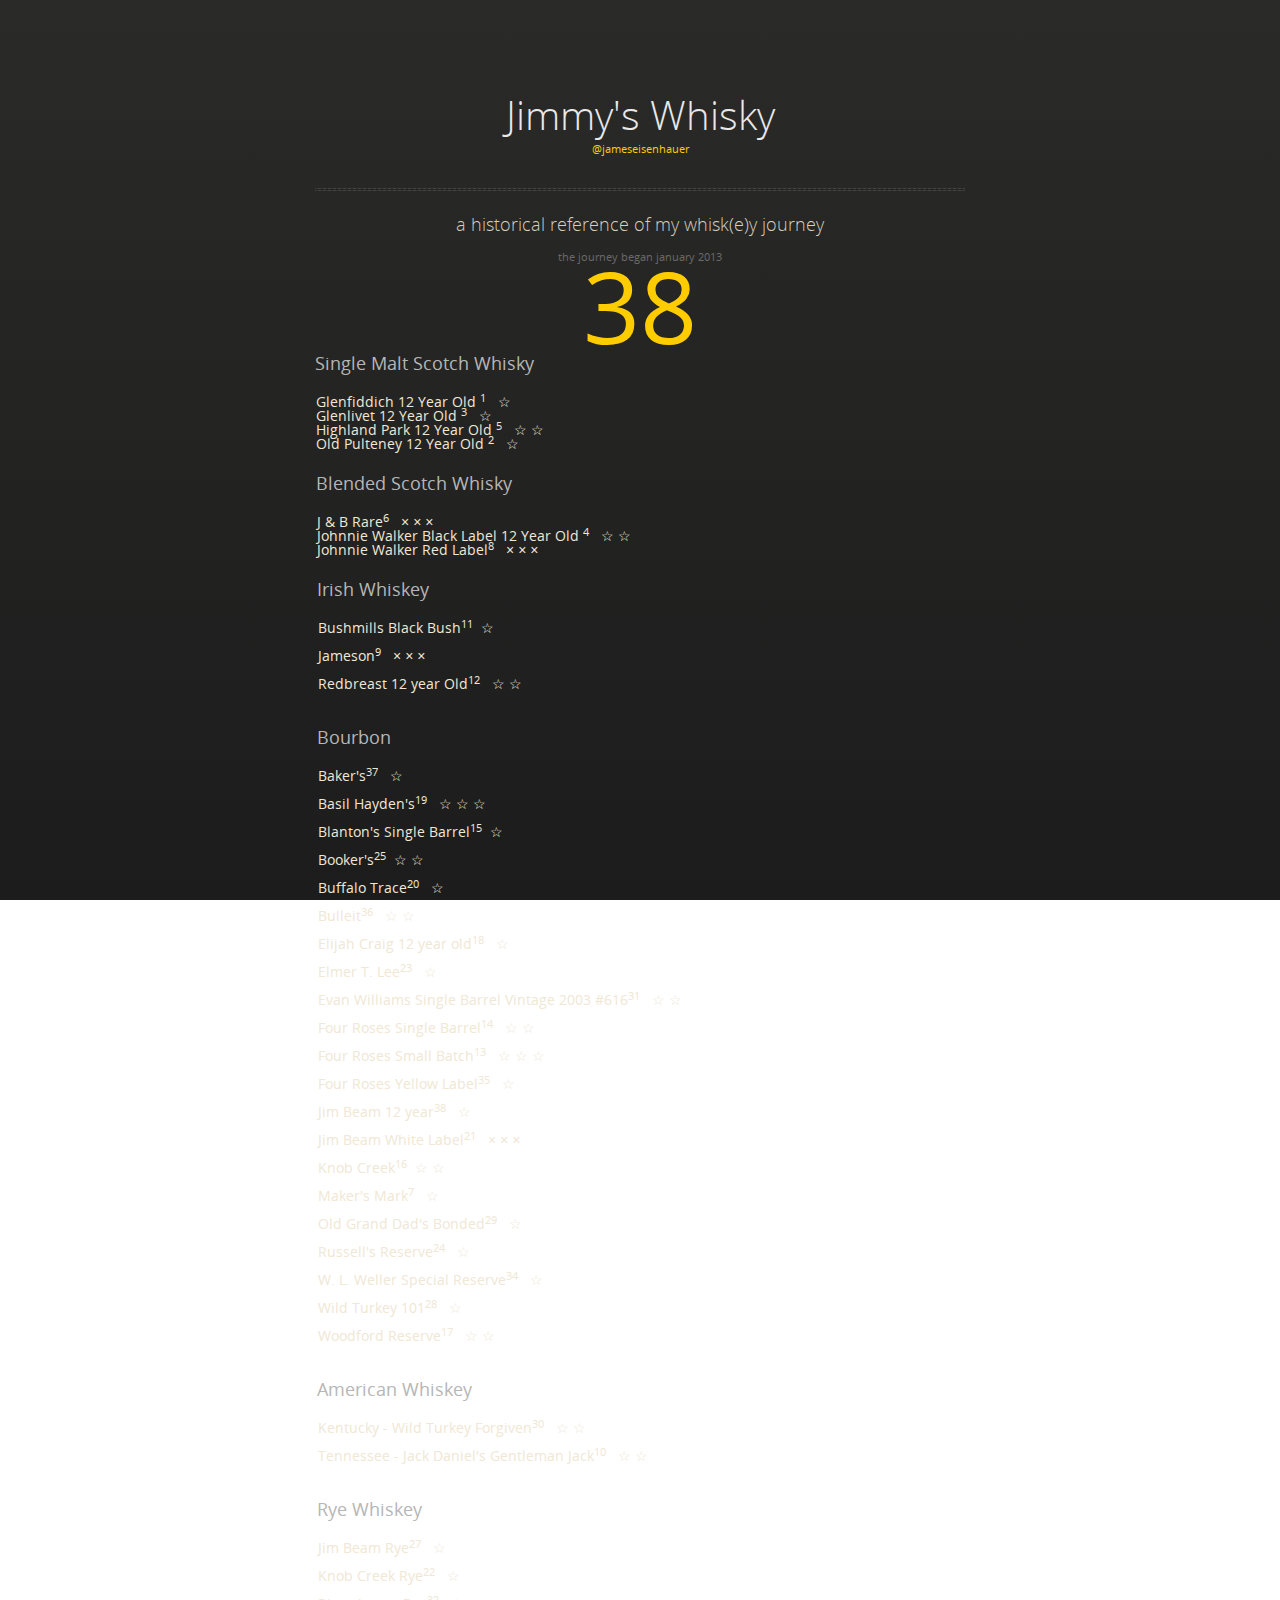
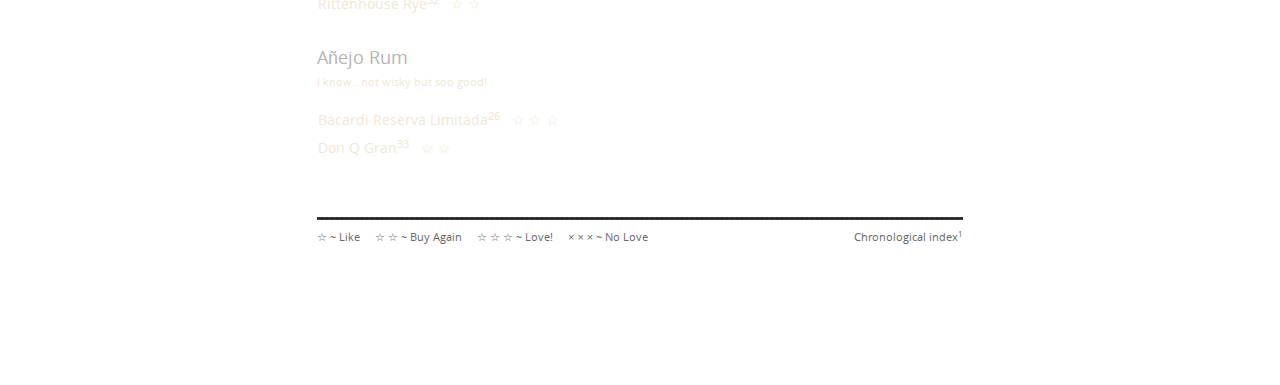
==== commit 115ba29f: "adjust line height" ====
--- a/index2.html
+++ b/index2.html
@@ -33,7 +33,7 @@
    .whiskies {
     cursor:pointer;
     margin:0 1px;
-    line-height: 11px;
+    line-height: 14px;
   }
   </style>
  <meta property="og:title" content="Jimmy's Whisky" />
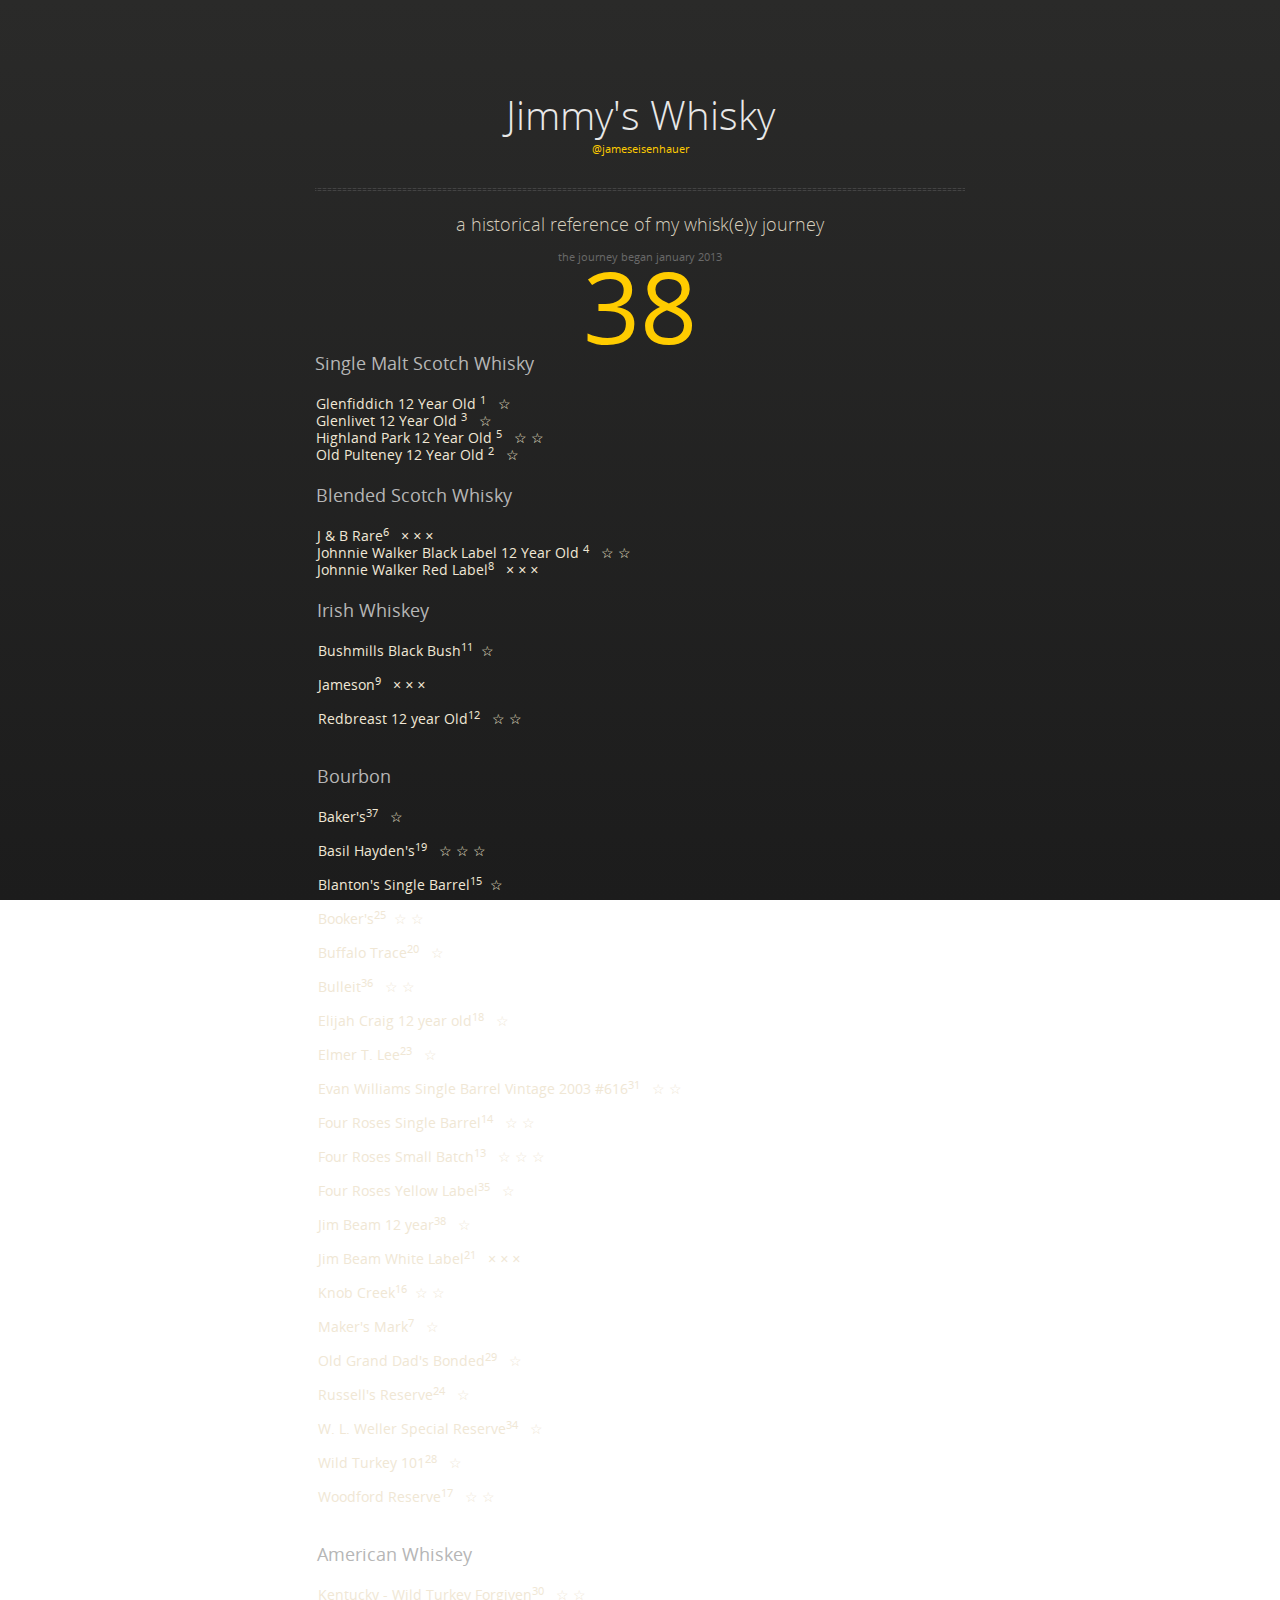
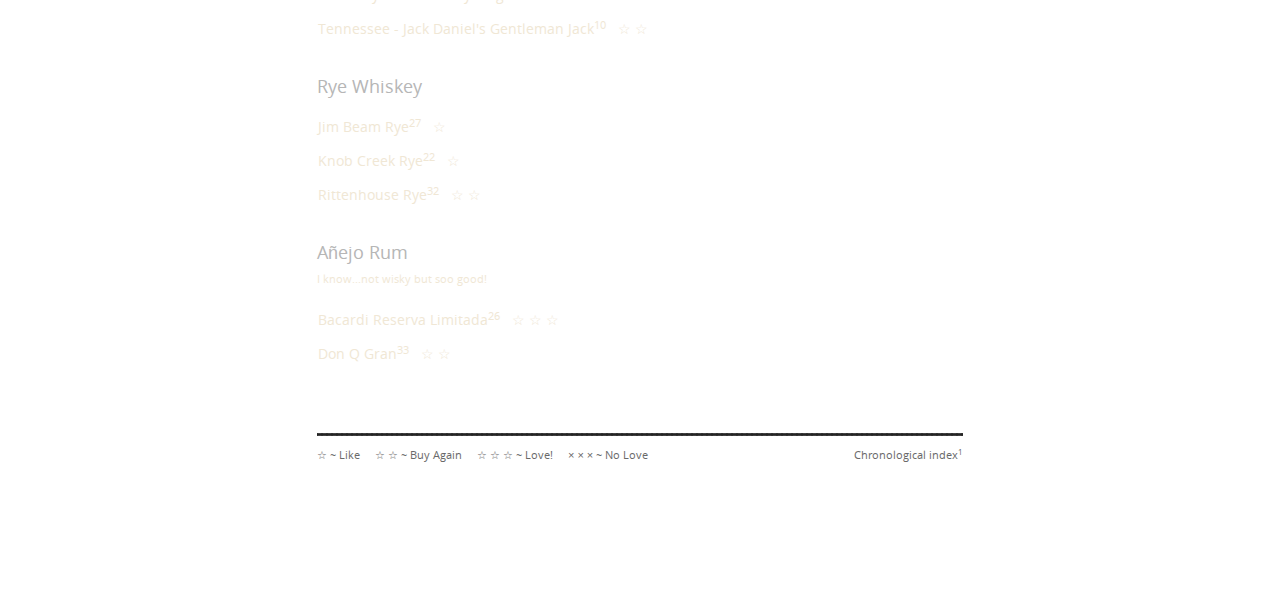
==== commit 6fc0e974: "adjust line height" ====
--- a/index2.html
+++ b/index2.html
@@ -33,7 +33,7 @@
    .whiskies {
     cursor:pointer;
     margin:0 1px;
-    line-height: 14px;
+    line-height: 17px;
   }
   </style>
  <meta property="og:title" content="Jimmy's Whisky" />
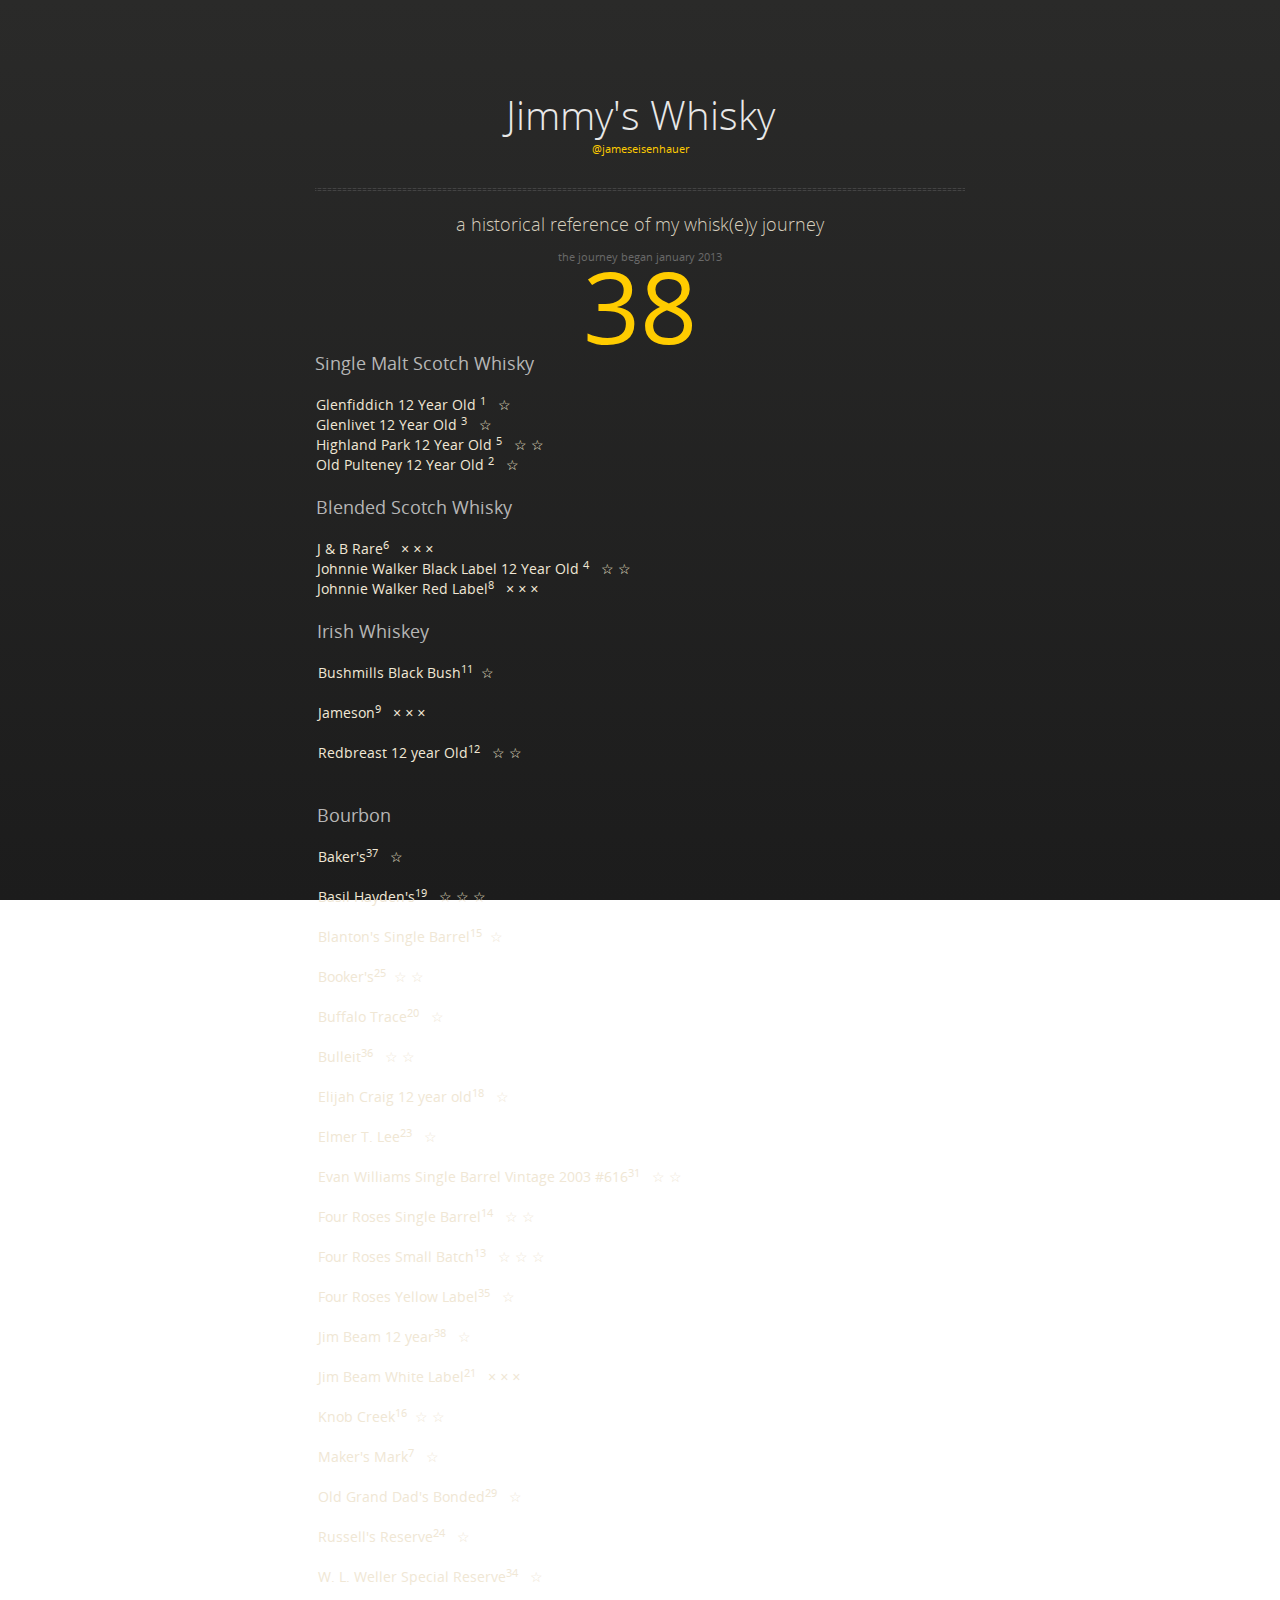
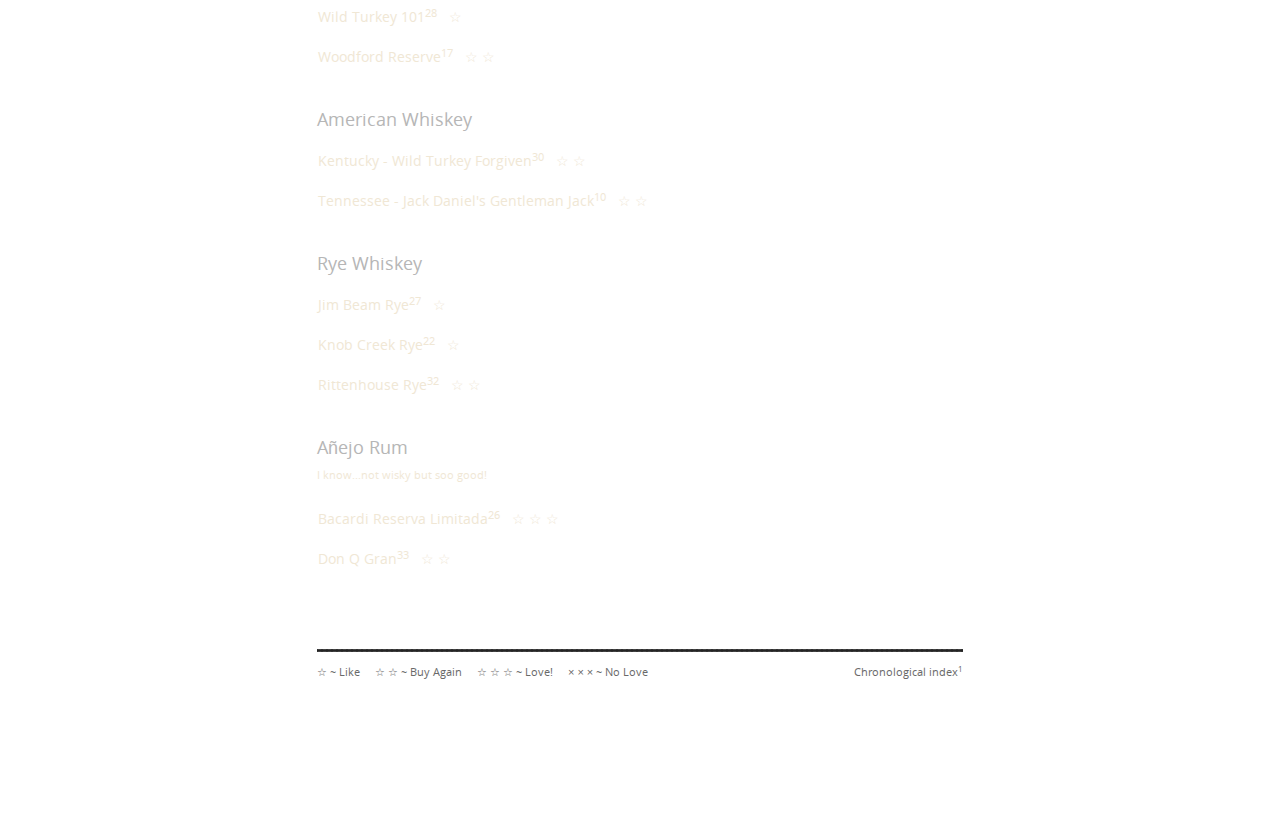
==== commit 491367d3: "adjust line height" ====
--- a/index2.html
+++ b/index2.html
@@ -31,9 +31,8 @@
   } 
 
    .whiskies {
-    cursor:pointer;
     margin:0 1px;
-    line-height: 17px;
+    line-height: 20px;
   }
   </style>
  <meta property="og:title" content="Jimmy's Whisky" />
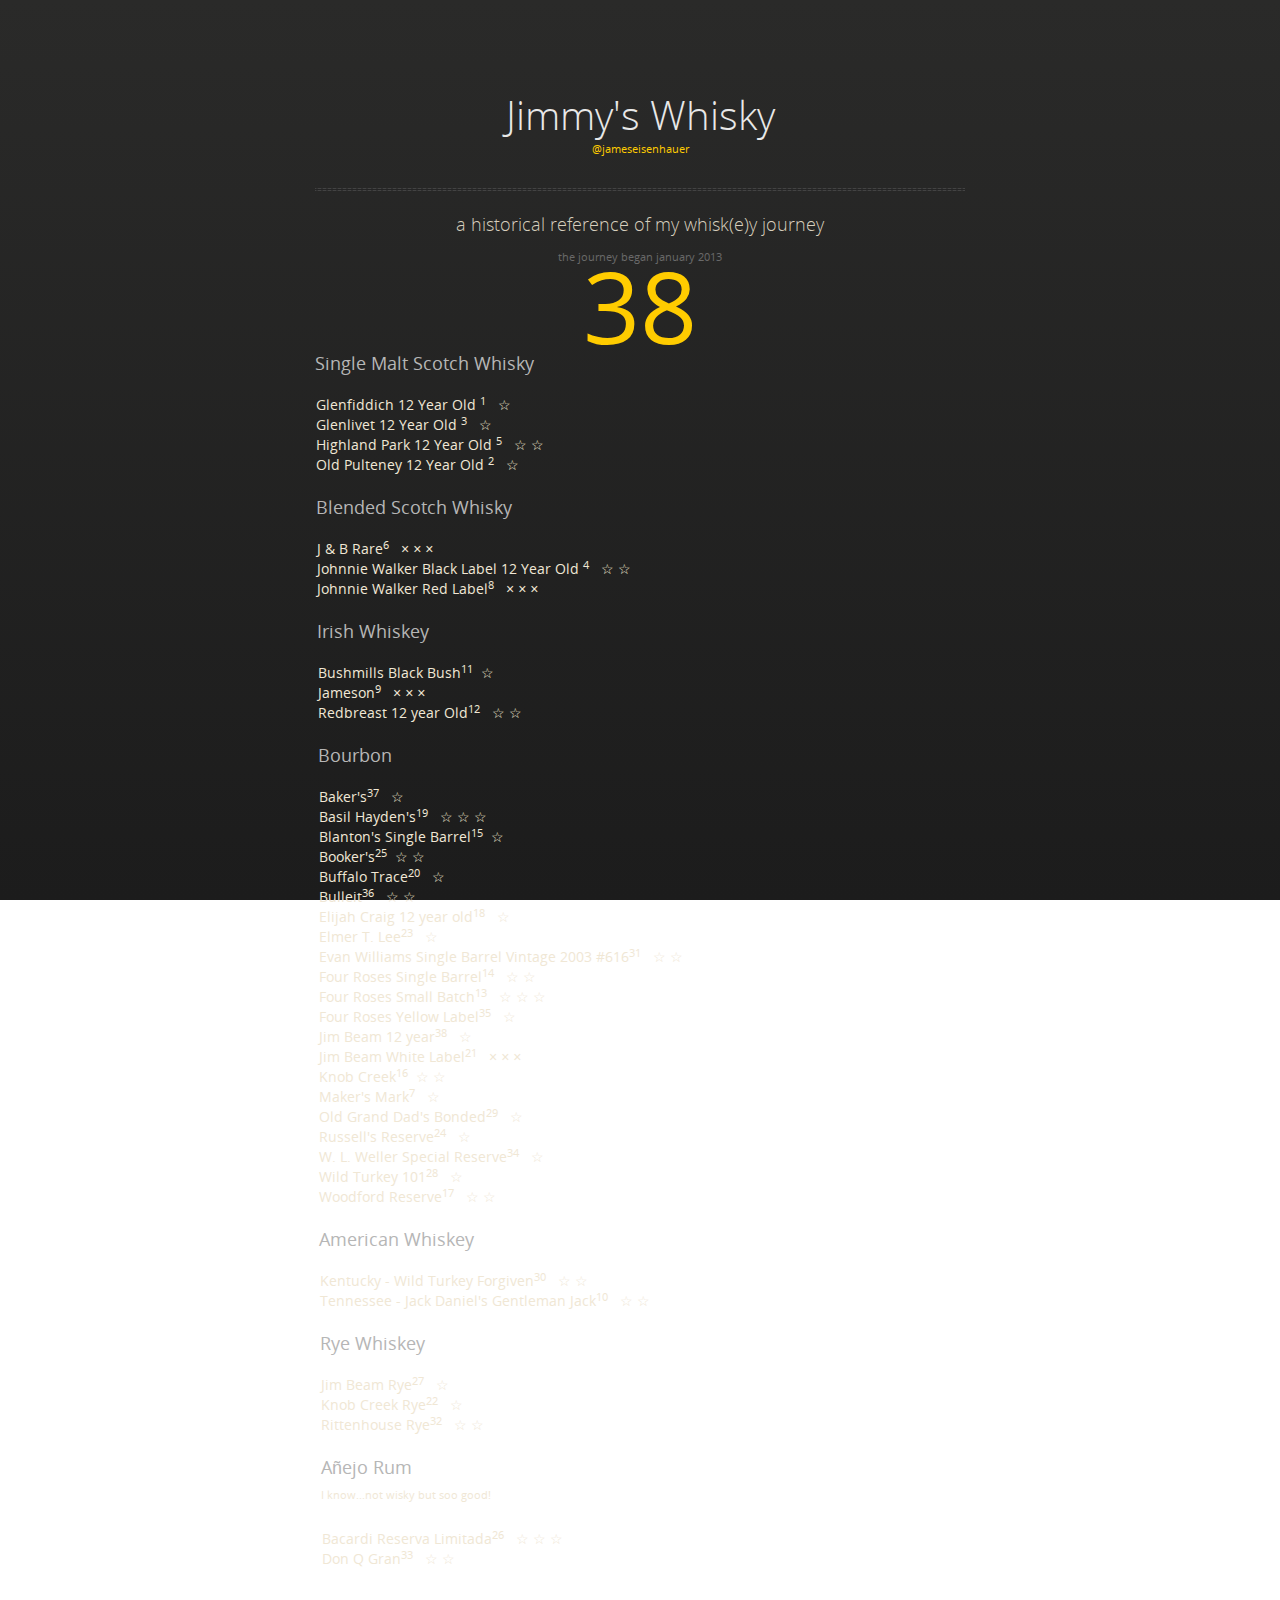
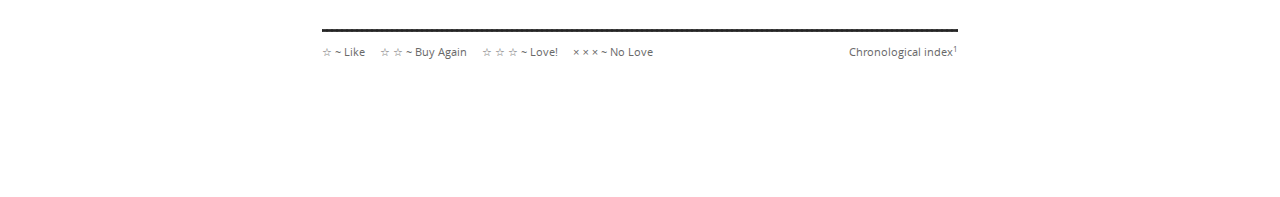
==== commit d07b6c78: "refactor" ====
--- a/index2.html
+++ b/index2.html
@@ -92,21 +92,11 @@
 <h3>Irish Whiskey</h3>
 
 <p>
-<div class="whiskies">Bushmills Black Bush<sup>11</sup>&nbsp; &#9734; </div>
-<div class="tooltip">
-  <img src="images/blackbush.jpg" alt="blackbush"  width="300">
-</div>
-<br>
-<div class="whiskies">Jameson<sup>9</sup> &nbsp; &#215; &#215; &#215;</div>
-<div class="tooltip">
-  <img src="images/jameson.jpg" alt="jameson"  width="300">
-</div>
-<br>
-<div class="whiskies">Redbreast 12 year Old<sup>12</sup> &nbsp; &#9734;  &#9734;</div>
-<div class="tooltip">
-  <img src="images/rb12.jpg" alt="redbreast12"  width="300">
-</div>
-<br>
+<div class="whiskies">
+  Bushmills Black Bush<sup>11</sup>&nbsp; &#9734; <br>
+  Jameson<sup>9</sup> &nbsp; &#215; &#215; &#215;<br>
+  Redbreast 12 year Old<sup>12</sup> &nbsp; &#9734;  &#9734;<br>
+
 
 
 </p>
@@ -114,111 +104,29 @@
 <h3>Bourbon</h3>
 
 <p>
-  <div class="whiskies">Baker's<sup>37</sup> &nbsp;  &#9734; </div>
-<div class="tooltip">
-  <img src="images/Bakers-Bourbon.jpg" alt="bookers"  width="300">
-</div>
-<br>
-<div class="whiskies">Basil Hayden's<sup>19</sup> &nbsp;  &#9734;  &#9734;  &#9734; </div>
-<div class="tooltip">
-  <img src="images/basilh.jpg" alt="basil haydens"  width="300">
-</div>
-<br>
-<div class="whiskies">Blanton's Single Barrel<sup>15</sup>&nbsp;  &#9734;</div>
-<div class="tooltip">
-  <img src="images/blantonssingle.jpg" alt="blantonssinglebarrel"  width="300">
-</div>
-<br>
-<div class="whiskies">Booker's<sup>25</sup>&nbsp;  &#9734;  &#9734;</div>
-<div class="tooltip">
-  <img src="images/booker.jpg" alt="bookersbourbon"  width="300">
-</div>
-<br>
-<div class="whiskies">Buffalo Trace<sup>20</sup> &nbsp;  &#9734; </div>
-<div class="tooltip">
-  <img src="images/bt.jpg" alt="Buffalo Trace"  width="300">
-</div>
-<br>
-<div class="whiskies">Bulleit<sup>36</sup> &nbsp;  &#9734;  &#9734; </div>
-<div class="tooltip">
-  <img src="images/bulleit.jpg" alt="Bulleit"  width="300">
-</div>
-<br>
-<div class="whiskies">Elijah Craig 12 year old<sup>18</sup> &nbsp;  &#9734; </div>
-<div class="tooltip">
-  <img src="images/ecraig12.jpg" alt="elijah craig"  width="300">
-</div>
-<br>
-<div class="whiskies">Elmer T. Lee<sup>23</sup> &nbsp;  &#9734; </div>
-<div class="tooltip">
-  <img src="images/elmer.jpg" alt="elmer t lee"  width="300">
-</div>
-<br>
-<div class="whiskies">Evan Williams Single Barrel Vintage 2003 #616<sup>31</sup> &nbsp;  &#9734; &#9734;</div>
-<div class="tooltip">
-  <img src="images/EWSB2003.jpg" alt="evanwilliams2003"  width="300">
-</div>
-<br>
-<div class="whiskies">Four Roses Single Barrel<sup>14</sup> &nbsp;  &#9734; &#9734; </div>
-<div class="tooltip">
-  <img src="images/fourrosessingleb.jpg" alt="fourrosessinglebarrel"  width="300">
-</div>
-<br>
-<div class="whiskies">Four Roses Small Batch<sup>13</sup> &nbsp;  &#9734; &#9734; &#9734;</div>
-<div class="tooltip">
-  <img src="images/4rosessmallbatch.jpg" alt="fourrosessmallbatch"  width="300">
-</div>
-<br>
-<div class="whiskies">Four Roses Yellow Label<sup>35</sup> &nbsp;  &#9734; </div>
-<div class="tooltip">
-  <img src="images/fourrosesyellow.jpg" alt="fourrosesyellow"  width="300">
-</div>
-<br>
-<div class="whiskies">Jim Beam 12 year<sup>38</sup> &nbsp;  &#9734; </div>
-<div class="tooltip">
-  <img src="images/jim-beam-signature-craft.jpg" alt="beam12"  width="300">
-</div>
-<br>
-<div class="whiskies">Jim Beam White Label<sup>21</sup> &nbsp; &#215; &#215; &#215;</div>
-<div class="tooltip">
-  <img src="images/jimbeamw.jpg" alt="jimbeamwhite"  width="300">
-</div>
-<br>
-<div class="whiskies">Knob Creek<sup>16</sup>&nbsp; &#9734;  &#9734;</div>
-<div class="tooltip">
-  <img src="images/knob-creek.png" alt="knobcreek"  width="300">
-</div>
-<br>
-<div class="whiskies">Maker's Mark<sup>7</sup> &nbsp; &#9734; </div>
-<div class="tooltip">
-  <img src="images/mm.jpg" alt="makersmark"  width="300">
-</div>
-<br>
-<div class="whiskies">Old Grand Dad's Bonded<sup>29</sup> &nbsp; &#9734; </div>
-<div class="tooltip">
-  <img src="images/ogd.jpg" alt="old grand dads"  width="300">
-</div>
-<br>
-<div class="whiskies">Russell's Reserve<sup>24</sup> &nbsp;  &#9734; </div>
-<div class="tooltip">
-  <img src="images/rreserve.jpg" alt="russel's reserve"  width="300">
-</div>
-<br>
-<div class="whiskies">W. L. Weller Special Reserve<sup>34</sup> &nbsp; &#9734;</div>
-<div class="tooltip">
-  <img src="images/wellres.jpg" alt="weller reserve"  width="300">
-</div>
-<br>
-<div class="whiskies">Wild Turkey 101<sup>28</sup> &nbsp; &#9734;</div>
-<div class="tooltip">
-  <img src="images/WildTurkey101.jpg" alt="wild turkey"  width="300">
-</div>
-<br>
-<div class="whiskies">Woodford Reserve<sup>17</sup> &nbsp; &#9734;  &#9734;</div>
-<div class="tooltip">
-  <img src="images/woodford.jpg" alt="woodford"  width="300">
-</div>
-<br>
+  <div class="whiskies">
+    Baker's<sup>37</sup> &nbsp;  &#9734; <br>
+    Basil Hayden's<sup>19</sup> &nbsp;  &#9734;  &#9734;  &#9734; <br>
+    Blanton's Single Barrel<sup>15</sup>&nbsp;  &#9734;<br>
+    Booker's<sup>25</sup>&nbsp;  &#9734;  &#9734;<br>
+    Buffalo Trace<sup>20</sup> &nbsp;  &#9734; <br>
+    Bulleit<sup>36</sup> &nbsp;  &#9734;  &#9734; <br>
+    Elijah Craig 12 year old<sup>18</sup> &nbsp;  &#9734; <br>
+    Elmer T. Lee<sup>23</sup> &nbsp;  &#9734; <br>
+    Evan Williams Single Barrel Vintage 2003 #616<sup>31</sup> &nbsp;  &#9734; &#9734;<br>
+    Four Roses Single Barrel<sup>14</sup> &nbsp;  &#9734; &#9734; <br>
+    Four Roses Small Batch<sup>13</sup> &nbsp;  &#9734; &#9734; &#9734;<br>
+    Four Roses Yellow Label<sup>35</sup> &nbsp;  &#9734; <br>
+    Jim Beam 12 year<sup>38</sup> &nbsp;  &#9734; <br>
+    Jim Beam White Label<sup>21</sup> &nbsp; &#215; &#215; &#215;<br>
+    Knob Creek<sup>16</sup>&nbsp; &#9734;  &#9734;<br>
+    Maker's Mark<sup>7</sup> &nbsp; &#9734; <br>
+    Old Grand Dad's Bonded<sup>29</sup> &nbsp; &#9734; <br>
+    Russell's Reserve<sup>24</sup> &nbsp;  &#9734; <br>
+    W. L. Weller Special Reserve<sup>34</sup> &nbsp; &#9734;<br>
+    Wild Turkey 101<sup>28</sup> &nbsp; &#9734;<br>
+    Woodford Reserve<sup>17</sup> &nbsp; &#9734;  &#9734;<br>
+
 
 
 </p>
@@ -226,16 +134,9 @@
 <h3>American Whiskey</h3>
 
 <p>
-<div class="whiskies">Kentucky - Wild Turkey Forgiven<sup>30</sup> &nbsp; &#9734;  &#9734;</div>
-<div class="tooltip">
-  <img src="images/forgive.jpg" alt="wild turkey forgiven"  width="300">
-</div>
-<br>
-<div class="whiskies">Tennessee - Jack Daniel's Gentleman Jack<sup>10</sup> &nbsp; &#9734;  &#9734;</div>
-<div class="tooltip">
-  <img src="images/gentjack.jpg" alt="gentlemanjack"  width="300">
-</div>
-<br>
+<div class="whiskies">
+  Kentucky - Wild Turkey Forgiven<sup>30</sup> &nbsp; &#9734;  &#9734;<br>
+  Tennessee - Jack Daniel's Gentleman Jack<sup>10</sup> &nbsp; &#9734;  &#9734;<br>
 
 
 </p>
@@ -243,45 +144,23 @@
 <h3>Rye Whiskey</h3>
 
 <p>
-  <div class="whiskies">Jim Beam Rye<sup>27</sup> &nbsp; &#9734; </div>
-<div class="tooltip">
-  <img src="images/jbrye.jpg" alt="jimbeamrye"  width="300">
-</div>
-<br>
-<div class="whiskies">Knob Creek Rye<sup>22</sup> &nbsp; &#9734; </div>
-<div class="tooltip">
-  <img src="images/kcrye.jpg" alt="knobcreekrye"  width="300">
-</div>
-<br>
-<div class="whiskies">Rittenhouse Rye<sup>32</sup> &nbsp; &#9734; &#9734;</div>
-<div class="tooltip">
-  <img src="images/rittenhouse.jpg" alt="rittenhouserye"  width="300">
-</div>
-<br>
-
-
-</p>
+  <div class="whiskies">
+    Jim Beam Rye<sup>27</sup> &nbsp; &#9734; <br>
+    Knob Creek Rye<sup>22</sup> &nbsp; &#9734; <br>
+    Rittenhouse Rye<sup>32</sup> &nbsp; &#9734; &#9734;<br>
+
+
+</p>
+
 
 <h3>A&ntilde;ejo Rum</h3>
 <sup>I know...not wisky but soo good!</sup>
 
 
 <p>
-<div class="whiskies">Bacardi Reserva Limitada<sup>26</sup> &nbsp; &#9734; &#9734; &#9734; </div>
-<div class="tooltip">
-  <img src="images/bacardirl2.jpg" alt="bacardireservalimitada"  width="300">
-</div>
-<br>
-<div class="whiskies">Don Q Gran<sup>33</sup> &nbsp; &#9734; &#9734;  </div>
-<div class="tooltip">
-  <img src="images/donq.png" alt="donq"  width="300">
-</div>
-<br>
-
-
-
-
-
+<div class="whiskies">
+  Bacardi Reserva Limitada<sup>26</sup> &nbsp; &#9734; &#9734; &#9734; <br>
+  Don Q Gran<sup>33</sup> &nbsp; &#9734; &#9734;  <br>
 
 </p>
 
